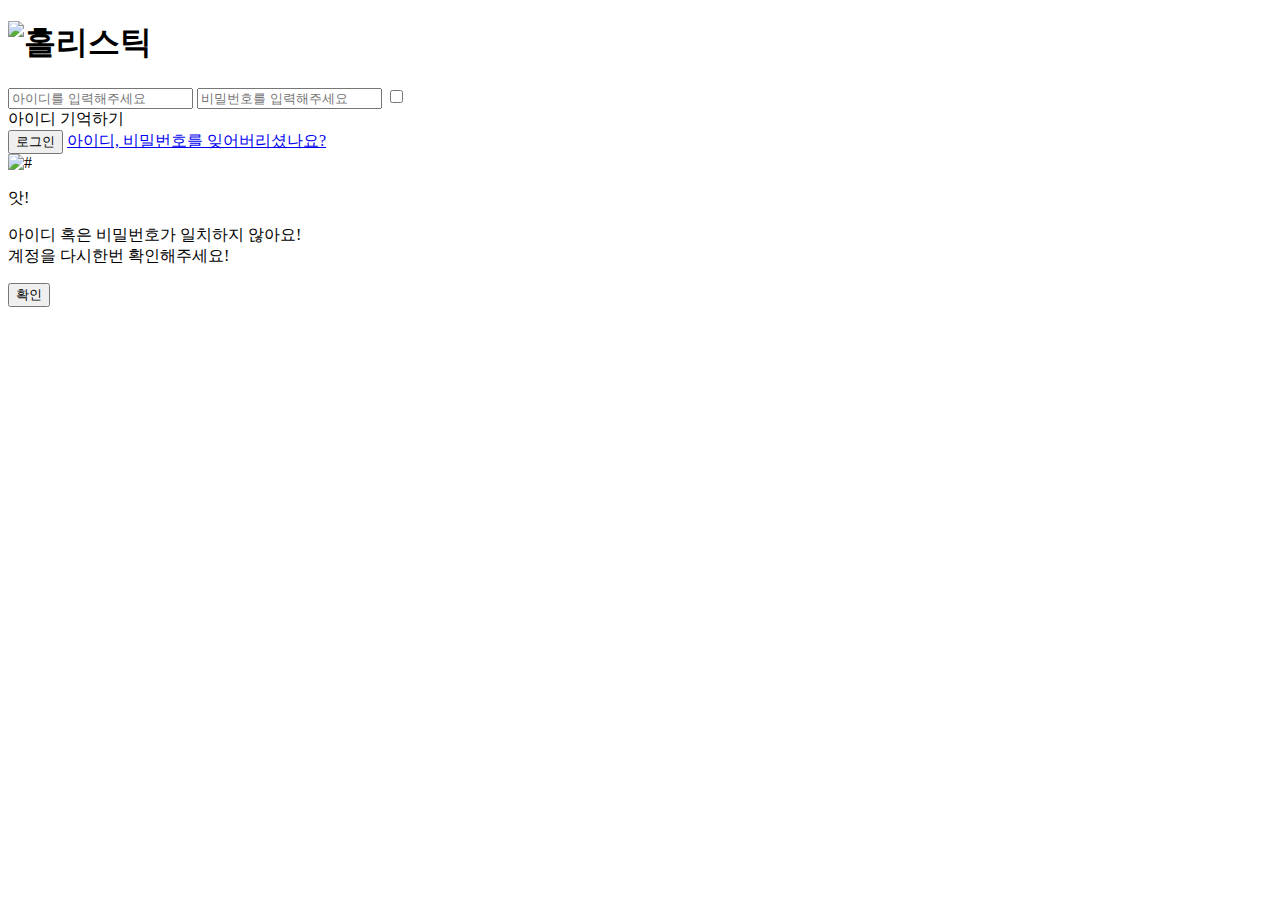
==== index.html @ 8fedc2f7 "Add files via upload" ====
<!DOCTYPE html>
<html lang="ko">

<head>
    <meta charset="UTF-8">
    <meta name="viewport" content="width=device-width, initial-scale=1.0">
    <title>홀리스틱</title>
    <script src="./resource/js/jquery-3.3.1.min.js"></script>
    <script src="./resource/js/swiper.min.js"></script>
    <script src="./resource/js/style.js"></script>
    <link rel="stylesheet" href="./resource/css/module.css">
    <link rel="stylesheet" href="./resource/css/style.css">
    <link rel="stylesheet" href="./resource/css/responsive.css">
</head>

<body>
    <div class="wrap">
        <div class="contents-wrap login">
            <div class="con">
                <h1 class="logo">
                    <img src="./resource/images/logo.png" alt="홀리스틱">
                </h1>
                <div class="login-wrap">
                    <label for="userId" class="userId icn">
                        <input type="text" id="userId" class="userId" placeholder="아이디를 입력해주세요">
                    </label>
                    <label for="userPw" class="userPw icn">
                        <input type="password" id="userPw" class="userPw" placeholder="비밀번호를 입력해주세요">
                    </label>
                    <label for="userIdSave" class="label-check">
                        <input type="checkbox" id="userIdSave">
                        <div class="checkBox"></div>
                        <span>아이디 기억하기</span>
                    </label>
                    <div class="btn-wrap longin-btn-wrap">
                        <button type="button" class="btn btn-login">로그인</button>
                        <a href="./page00.find-step01.html" class="btn no-style forget">아이디, 비밀번호를 잊어버리셨나요?</a>
                    </div>
                </div>
            </div>
        </div>
    </div>
    <div id="dimmed" class="dimmed">
        <div class="popup box">
            <div class="title">
                <img src="./resource/images/popup-error.svg" alt="#">
                <p>앗!</p>
            </div>
            <div class="inner-text">
                <p>아이디 혹은 비밀번호가 일치하지 않아요!<br>계정을 다시한번 확인해주세요!</p>
            </div>
            <div class="btn-wrap">
                <button type="button" class="btn close">확인</button>
            </div>
        </div>
    </div>
</body>

</html>
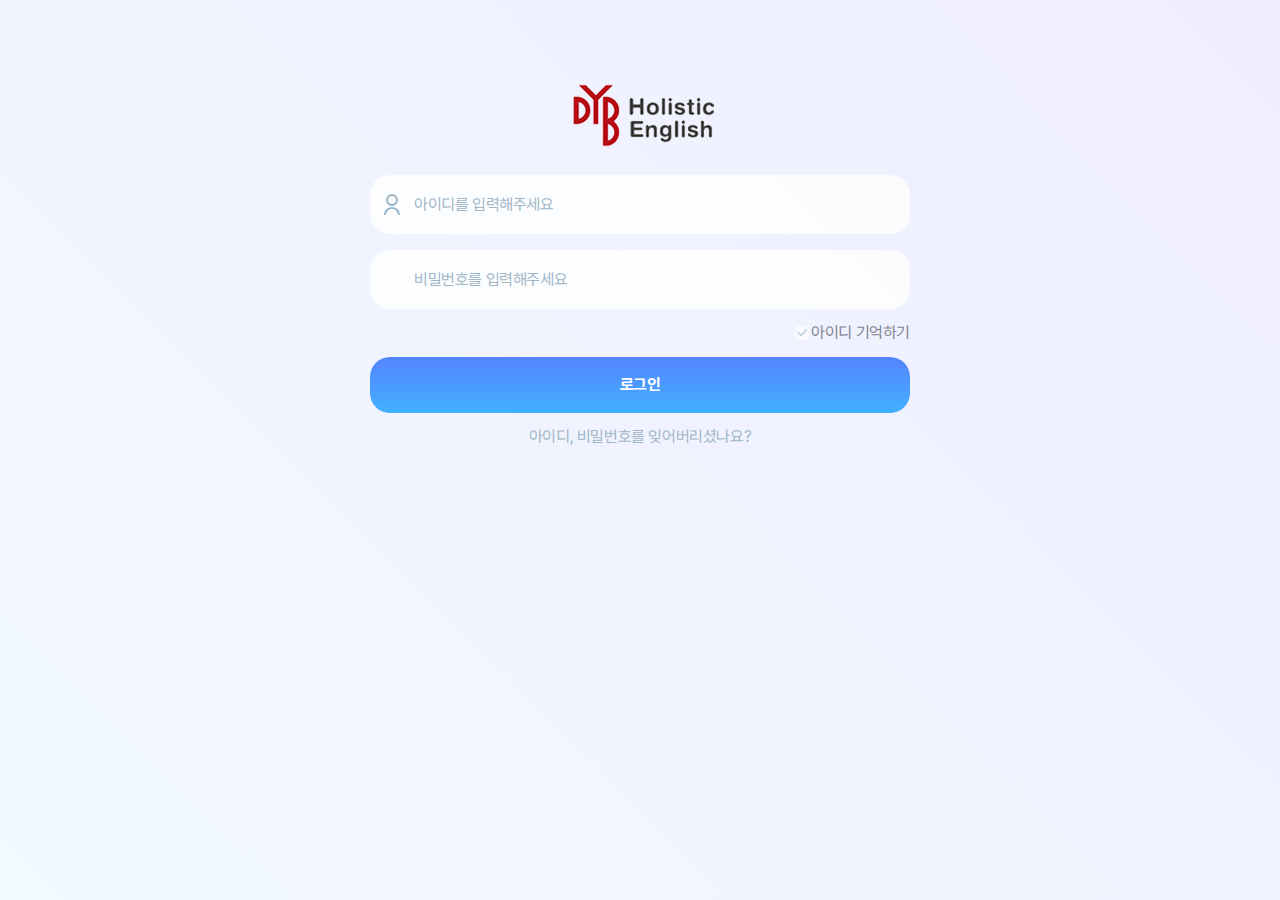
==== commit f5989fd1: "첫업로드" ====
--- a/index.html
+++ b/index.html
@@ -1,59 +1,59 @@
-<!DOCTYPE html>
-<html lang="ko">
-
-<head>
-    <meta charset="UTF-8">
-    <meta name="viewport" content="width=device-width, initial-scale=1.0">
-    <title>홀리스틱</title>
-    <script src="./resource/js/jquery-3.3.1.min.js"></script>
-    <script src="./resource/js/swiper.min.js"></script>
-    <script src="./resource/js/style.js"></script>
-    <link rel="stylesheet" href="./resource/css/module.css">
-    <link rel="stylesheet" href="./resource/css/style.css">
-    <link rel="stylesheet" href="./resource/css/responsive.css">
-</head>
-
-<body>
-    <div class="wrap">
-        <div class="contents-wrap login">
-            <div class="con">
-                <h1 class="logo">
-                    <img src="./resource/images/logo.png" alt="홀리스틱">
-                </h1>
-                <div class="login-wrap">
-                    <label for="userId" class="userId icn">
-                        <input type="text" id="userId" class="userId" placeholder="아이디를 입력해주세요">
-                    </label>
-                    <label for="userPw" class="userPw icn">
-                        <input type="password" id="userPw" class="userPw" placeholder="비밀번호를 입력해주세요">
-                    </label>
-                    <label for="userIdSave" class="label-check">
-                        <input type="checkbox" id="userIdSave">
-                        <div class="checkBox"></div>
-                        <span>아이디 기억하기</span>
-                    </label>
-                    <div class="btn-wrap longin-btn-wrap">
-                        <button type="button" class="btn btn-login">로그인</button>
-                        <a href="./page00.find-step01.html" class="btn no-style forget">아이디, 비밀번호를 잊어버리셨나요?</a>
-                    </div>
-                </div>
-            </div>
-        </div>
-    </div>
-    <div id="dimmed" class="dimmed">
-        <div class="popup box">
-            <div class="title">
-                <img src="./resource/images/popup-error.svg" alt="#">
-                <p>앗!</p>
-            </div>
-            <div class="inner-text">
-                <p>아이디 혹은 비밀번호가 일치하지 않아요!<br>계정을 다시한번 확인해주세요!</p>
-            </div>
-            <div class="btn-wrap">
-                <button type="button" class="btn close">확인</button>
-            </div>
-        </div>
-    </div>
-</body>
-
+<!DOCTYPE html>
+<html lang="ko">
+
+<head>
+    <meta charset="UTF-8">
+    <meta name="viewport" content="width=device-width, initial-scale=1.0">
+    <title>홀리스틱</title>
+    <script src="./resource/js/jquery-3.3.1.min.js"></script>
+    <script src="./resource/js/swiper.min.js"></script>
+    <script src="./resource/js/style.js"></script>
+    <link rel="stylesheet" href="./resource/css/module.css">
+    <link rel="stylesheet" href="./resource/css/style.css">
+    <link rel="stylesheet" href="./resource/css/responsive.css">
+</head>
+
+<body>
+    <div class="wrap">
+        <div class="contents-wrap login">
+            <div class="con">
+                <h1 class="logo">
+                    <img src="./resource/images/logo.png" alt="홀리스틱">
+                </h1>
+                <div class="login-wrap">
+                    <label for="userId" class="userId icn">
+                        <input type="text" id="userId" class="userId" placeholder="아이디를 입력해주세요">
+                    </label>
+                    <label for="userPw" class="userPw icn">
+                        <input type="password" id="userPw" class="userPw" placeholder="비밀번호를 입력해주세요">
+                    </label>
+                    <label for="userIdSave" class="label-check">
+                        <input type="checkbox" id="userIdSave">
+                        <div class="checkBox"></div>
+                        <span>아이디 기억하기</span>
+                    </label>
+                    <div class="btn-wrap longin-btn-wrap">
+                        <button type="button" class="btn btn-login">로그인</button>
+                        <a href="./page00.find-step01.html" class="btn no-style forget">아이디, 비밀번호를 잊어버리셨나요?</a>
+                    </div>
+                </div>
+            </div>
+        </div>
+    </div>
+    <div id="dimmed" class="dimmed">
+        <div class="popup box">
+            <div class="title">
+                <img src="./resource/images/popup-error.svg" alt="#">
+                <p>앗!</p>
+            </div>
+            <div class="inner-text">
+                <p>아이디 혹은 비밀번호가 일치하지 않아요!<br>계정을 다시한번 확인해주세요!</p>
+            </div>
+            <div class="btn-wrap">
+                <button type="button" class="btn close">확인</button>
+            </div>
+        </div>
+    </div>
+</body>
+
 </html>--- a/resource/css/module.css
+++ b/resource/css/module.css
@@ -0,0 +1,797 @@
+@font-face {
+  font-family: 'Pretendard';
+  font-weight: 900;
+  font-display: swap;
+  src: local('Pretendard Black'),
+    url(../fonts/Pretendard-Black.woff2) format('woff2'),
+    url(../fonts/Pretendard-Black.woff) format('woff');
+}
+
+@font-face {
+  font-family: 'Pretendard';
+  font-weight: 800;
+  font-display: swap;
+  src: local('Pretendard ExtraBold'),
+    url(../fonts/Pretendard-ExtraBold.woff2) format('woff2'),
+    url(../fonts/Pretendard-ExtraBold.woff) format('woff');
+}
+
+@font-face {
+  font-family: 'Pretendard';
+  font-weight: 700;
+  font-display: swap;
+  src: local('Pretendard Bold'),
+    url(../fonts/Pretendard-Bold.woff2) format('woff2'),
+    url(../fonts/Pretendard-Bold.woff) format('woff');
+}
+
+@font-face {
+  font-family: 'Pretendard';
+  font-weight: 600;
+  font-display: swap;
+  src: local('Pretendard SemiBold'),
+    url(../fonts/Pretendard-SemiBold.woff2) format('woff2'),
+    url(../fonts/Pretendard-SemiBold.woff) format('woff');
+}
+
+@font-face {
+  font-family: 'Pretendard';
+  font-weight: 500;
+  font-display: swap;
+  src: local('Pretendard Medium'),
+    url(../fonts/Pretendard-Medium.woff2) format('woff2'),
+    url(../fonts/Pretendard-Medium.woff) format('woff');
+}
+
+@font-face {
+  font-family: 'Pretendard';
+  font-weight: 400;
+  font-display: swap;
+  src: local('Pretendard Regular'),
+    url(../fonts/Pretendard-Regular.woff2) format('woff2'),
+    url(../fonts/Pretendard-Regular.woff) format('woff');
+}
+
+@font-face {
+  font-family: 'Pretendard';
+  font-weight: 300;
+  font-display: swap;
+  src: local('Pretendard Light'),
+    url(../fonts/Pretendard-Light.woff2) format('woff2'),
+    url(../fonts/Pretendard-Light.woff) format('woff');
+}
+
+@font-face {
+  font-family: 'Pretendard';
+  font-weight: 200;
+  font-display: swap;
+  src: local('Pretendard ExtraLight'),
+    url(../fonts/Pretendard-ExtraLight.woff2) format('woff2'),
+    url(../fonts/Pretendard-ExtraLight.woff) format('woff');
+}
+
+@font-face {
+  font-family: 'Pretendard';
+  font-weight: 100;
+  font-display: swap;
+  src: local('Pretendard Thin'),
+    url(../fonts/Pretendard-Thin.woff2) format('woff2'),
+    url(../fonts/Pretendard-Thin.woff) format('woff');
+}
+
+:root {
+  --color-main: #5484FF;
+  --color-main-light: #F0F4FF;
+  --color-sub: #FF76B1;
+  --color-font: #343841;
+  --color-font-title: #565573;
+  --color-font-gray: #9FB6C7;
+  --color-shadow: #D4DCEF;
+  --color-border: #f0f0f0;
+  --color-white-hold: #ffffff;
+  --color-white: #ffffff;
+  --color-listening: #0F9CFE;
+  --color-speaking: #FF793E;
+  --color-voca: #9823C9;
+  --color-white80: rgba(255, 255, 255, 0.8);
+  --color-white60: rgba(255, 255, 255, 0.6);
+  --color-white40: rgba(255, 255, 255, 0.4);
+  --color-white20: rgba(255, 255, 255, 0.2);
+  --color-white0: rgba(255, 255, 255, 0);
+  --gap: 36px;
+  --padding: 18px;
+  --radius: 20px;
+  --fontSize-sss: 1.2rem;
+  --fontSize-ss: 1.3rem;
+  --fontSize-s: 1.4rem;
+  --fontSize-r: 1.6rem;
+  --fontSize-l: 1.8rem;
+  --fontSize-xl: 2rem;
+  --fontSize-xxl: 2.4rem;
+  --duration: 0.3s;
+}
+
+* {
+  margin: 0;
+  padding: 0;
+  background-repeat: no-repeat;
+  box-sizing: border-box;
+  letter-spacing: -0.025em;
+  font-family: 'Pretendard';
+  line-height: 1;
+  -webkit-tap-highlight-color : transparent !important;
+}
+
+*::-webkit-scrollbar {
+  display: none;
+}
+
+html,
+body {
+  color: var(--color-font);
+  font-size: 10px;
+  line-height: 1;
+  letter-spacing: -0.025em;
+}
+
+ul,
+ol,
+li {
+  list-style: none;
+}
+
+img,
+video {
+  display: block;
+  object-fit: contain;
+}
+
+video {
+  display: block;
+  width: 100%;
+  height: 100%;
+  object-fit: contain;
+}
+
+a {
+  text-decoration: inherit;
+  color: inherit;
+  cursor: pointer;
+}
+
+b {
+  font-weight: 700;
+}
+
+.btn-wrap {
+  display: flex;
+  align-items: center;
+  gap: 6px;
+  width: 100%;
+  &.column{
+    flex-direction: column;
+  }
+}
+
+button,
+.btn {
+  display: flex;
+  align-items: center;
+  justify-content: center;
+  width: 100%;
+  max-width: 540px;
+  margin: 0 auto;
+  padding: 20px;
+  border-radius: 20px;
+  border: 0;
+  background: linear-gradient(var(--color-main), #42B0FF);
+  font-family: "Pretendard";
+  font-weight: 700;
+  font-size: 1.6rem;
+  text-align: center;
+  color: var(--color-white);
+  line-height: 1;
+  cursor: pointer;
+
+  &.icn-only {
+    flex-shrink: 0;
+    width: 32px;
+    height: 32px;
+    margin: 0;
+    padding: 0;
+    background: inherit;
+    border-radius: 0;
+  }
+
+  &.no-style {
+    display: block;
+    padding: 0;
+    border-radius: 0;
+    background: none;
+    color: var(--color-font);
+    font-weight: 400;
+    text-align: left;
+  }
+}
+
+label {
+  position: relative;
+  display: flex;
+  align-items: center;
+  width: 100%;
+  border-radius: var(--radius);
+  background-color: var(--color-white80);
+  color: var(--color-font);
+  cursor: pointer;
+  transition: var(--duration);
+
+  &.icn input{
+    padding-left: 44px;
+    &:focus{
+      text-indent: 8px;
+    }
+  }
+
+  &:has(input:focus){
+    background-color: var(--color-white);
+    box-shadow: 0px 2px 6px var(--color-shadow);
+  }
+
+  &.icn{
+    gap: 0;
+  }
+  & .btn.no-style{
+    flex-shrink: 0;
+    width: auto;
+    height: 100%;
+    padding: 12px;
+  }
+}
+
+input,
+select,
+textarea {
+  appearance: none;
+  -webkit-appearance: none;
+  border: none;
+  outline: 0;
+  resize: none;
+  width: 100%;
+  padding: 20px;
+  padding-right: 0;
+  transition: var(--duration);
+  background: none;
+  font-size: 1.6rem;
+  line-height: 1;
+  background-position: center left;
+  background-size: 44px;
+  background-repeat: no-repeat;
+
+  &::placeholder {
+    color: var(--color-font-gray);
+  }
+
+  &:where([type="checkbox"], [type="radio"]){
+    display: none;
+  }
+}
+
+input.userId{
+  background-image: url(../images/icn_loginUser.svg);
+  &:Where(:not(:placeholder-shown), :focus){
+    background-image: url(../images/icn_loginUser_focus.svg);
+  }
+}
+
+input.userPw{
+  background-image: url(../images/icn_loginPw.svg);
+  &:where(:not(:placeholder-shown), :focus){
+    background-image: url(../images/icn_loginPw_focus.svg);
+  }
+}
+
+input.phoneNum+.btn.no-style{
+  color: var(--color-main);
+  font-weight: 600;
+}
+
+input.phoneNum+p{
+  padding: 12px;
+  color: var(--color-sub);
+}
+
+label input+.icn-only:has(.eyes){
+  position: relative;
+  margin-right: 20px;
+}
+
+label input+.icn-only .eyes{
+  position: absolute;
+  transform: rotate(180deg);
+  width: 12px;
+  height: 12px;
+  border-radius: 100px;
+  border: 2px solid var(--color-font-title);
+  transition: var(--duration);
+  opacity: 0.5;
+}
+
+label input+.icn-only.act .eyes{
+  transform: rotate(0deg);
+  opacity: 1;
+}
+
+label input+.icn-only .eyes:first-child{
+  top: 5px;
+  left: 5px;
+}
+
+label input+.icn-only .eyes:last-child{
+  bottom: 5px;
+  right: 5px;
+}
+
+label input+.icn-only .eyes span{
+  position: absolute;
+  transform: translateY(-50%);
+  top: 50%;
+  left: -2px;
+  display: block;
+  width: 6px;
+  height: 6px;
+  border-radius: 100px;
+  background-color: var(--color-font-title);
+}
+
+/* checkbox */
+label.label-check {
+  display: flex;
+  align-self: center;
+  justify-content: center;
+  gap: 2px;
+  width: auto;
+  font-weight: 400;
+  line-height: 1.4;
+  background: none;
+  opacity: 0.6;
+}
+
+label.label-check .checkBox {
+  flex-shrink: 0;
+  align-self: center;
+  justify-content: center;
+  width: 14px;
+  height: 14px;
+  border-radius: 2px;
+  background-image: url(../images/icn-check.svg);
+  background-repeat: no-repeat;
+  background-size: 100%;
+  background-color: var(--color-white);
+  background-position: center;
+  transition: var(--duration);
+}
+
+label.label-tag {
+  padding: 8px 14px;
+  border-radius: 100px;
+  border: 1px solid var(--color-border);
+  background-color: var(--color-white);
+
+  &:has(input[type="checkbox"]:checked) {
+    background-color: var(--color-main);
+    border: 1px solid var(--color-main);
+  }
+
+  &:has(input[type="checkbox"]:checked) span {
+    color: var(--color-white-hold);
+  }
+}
+
+/** checkbox checked **/
+label.label-check:has(input[type="checkbox"]:checked){
+  opacity: 1;
+}
+
+label.label-check input[type="checkbox"]:checked+.checkBox {
+  background-color: var(--color-main);
+  background-image: url(../images/icn-check+act.svg);
+}
+/** checkbox checked end **/
+
+/* checkbox end */
+
+/* input alert */
+.input-wrap .alert{
+  margin-bottom: calc(var(--gap) / 2);
+  padding: 2px 20px;
+  color: #FF6E5A;
+  opacity: 0;
+  &.act{
+    opacity: 1;
+  }
+}
+/* input alert end */
+
+/* select */
+.select {
+  position: relative;
+}
+
+.select .select-value {
+  display: flex;
+  align-items: center;
+  justify-content: space-between;
+  padding: 12px;
+  border: 1px solid var(--color-border);
+  border-radius: 10px;
+
+  & i {
+    color: var(--color-gray);
+  }
+}
+
+.select>.btn-arrow {
+  width: 100%;
+  padding: 12px;
+  border: 1px solid var(--color-border);
+  justify-content: space-between;
+  background: var(--color-white);
+  box-shadow: none;
+
+  &.act {
+    background: var(--color-white);
+    border: 1px solid var(--color-border);
+    border-bottom: 1px solid transparent;
+    border-bottom-left-radius: 0;
+    border-bottom-right-radius: 0;
+  }
+}
+
+.select-option .select-option {
+  position: absolute;
+}
+
+.select-option {
+  position: absolute;
+  min-width: 100%;
+  height: 0;
+  border: 1px solid var(--color-border);
+  border-top: 1px solid transparent;
+  border-radius: 10px;
+  border-top-left-radius: 0;
+  border-top-right-radius: 0;
+  background-color: var(--color-white05);
+  backdrop-filter: blur(10px);
+  overflow: hidden;
+}
+
+.select-option label.label-select {
+  display: block;
+  padding: 10px 12px;
+
+  &:hover {
+    background-color: var(--color-white40);
+  }
+}
+
+/* select end */
+
+/* option open btn */
+.btn-arrow {
+  padding: 14px 20px;
+  background: linear-gradient(var(--color-white)0%, var(--color-white40)80%);
+  color: var(--color-font-gray);
+  box-shadow: 0px 4px 4px var(--color-shadow);
+  border: 1px solid transparent;
+
+  & i {
+    font-size: 2rem;
+  }
+
+  &.act {
+    background: var(--color-shadow-inner);
+    border: 1px solid var(--color-main);
+  }
+
+  &.act i {
+    transform: rotate(180deg);
+  }
+}
+
+/* option open btn end */
+i {
+  font-size: 28px;
+  line-height: 1;
+}
+
+.wrap {
+  position: relative;
+  min-height: 100dvh;
+  background: linear-gradient(45deg, #F2F9FF, #EFEEFF);
+  font-size: var(--fontSize-r);
+}
+
+.con {
+  max-width: 1280px;
+  width: 100%;
+  margin: 0 auto;
+  margin-bottom: var(--gap);
+  padding: 0px 16px;
+  &:last-child{
+    margin-bottom: 0;
+  }
+}
+
+.box {
+  padding: var(--padding);
+  border-radius: var(--radius);
+}
+
+.fill {
+  height: 100%;
+}
+
+.flex {
+  display: flex;
+  align-items: center;
+  gap: calc(var(--gap) / 2);
+  width: 100%;
+}
+
+.title {
+  justify-content: space-between;
+  margin-bottom: 12px;
+  font-size: var(--fontSize-l);
+  font-weight: 700;
+
+  & p {
+    color: var(--color-font-title);
+  }
+
+  & .no-style {
+    width: auto;
+    margin: 0;
+    font-size: var(--fontSize-s);
+    color: var(--color-font-gray);
+  }
+}
+
+.oneLine {
+  display: -webkit-box;
+  -webkit-box-orient: vertical;
+  -webkit-line-clamp: 1;
+  overflow: hidden;
+}
+
+.switch {
+  width: auto;
+  gap: 6px;
+  white-space: pre;
+  font-size: 1.4rem;
+}
+
+.switch label {
+  position: relative;
+  width: 38px;
+  height: 20px;
+  border-radius: 100px;
+  background-color: var(--color-gray2);
+}
+
+.switch label .ball {
+  position: absolute;
+  transform: translateY(-50%);
+  top: 50%;
+  left: 4px;
+  display: block;
+  width: 12px;
+  height: 12px;
+  border-radius: 100px;
+  background-color: var(--color-white);
+}
+
+.switch label input:checked+.ball {
+  left: calc(100% - 16px);
+}
+
+/* ********** */
+
+/* tab in tab */
+.tab-in-tab ul{
+  gap: 0;
+  margin-bottom: calc(var(--gap) / 2);
+}
+
+.tab-in-tab ul li{
+  width: 100%;
+}
+
+.tab-in-tab ul li .btn{
+  width: 100%;
+  padding: var(--padding);
+  color: var(--color-font);
+  font-size: var(--fontSize-l);
+  font-weight: 700;
+  text-align: center;
+}
+
+.tab-in-tab ul li.act .btn{
+  color: var(--color-main);
+}
+
+/** tab contents **/
+.tab-contents>div{
+  display: none;
+  &.act{
+    display: block;
+  }
+}
+/** tab contents **/
+/* tab in tab end */
+
+/* point */
+.point{
+  display: flex;
+  align-items: center;
+  gap: 2px;
+  font-size: var(--fontSize-s);
+  color: var(--color-font-gray);
+}
+/* point end */
+
+/* table */
+table {
+  width: 100%;
+  border-collapse: collapse;
+  border-spacing: 0;
+  text-align: center;
+}
+
+table th {
+  padding: 10px;
+  border-top: 2px solid var(--color-main);
+  border-bottom: 1px solid var(--color-border);
+  background-color: #F1F1F6;
+}
+
+table td {
+  padding: 14px;
+  border-bottom: 1px solid var(--color-border);
+}
+/* table end */
+
+/* popup animation */
+.dimmed{
+  position: fixed;
+  top: 0;
+  left: 0;
+  width: 100dvw;
+  height: 100dvh;
+  background: rgba(84,132,255,0.2);
+  z-index: 100;
+  backdrop-filter: blur(10px);
+  -webkit-backdrop-filter: blur(10px);
+  display: none;
+  opacity: 0;
+  &.act{
+    display: block;
+    animation: fadeIn;
+    animation-duration: var(--duration);
+    animation-fill-mode: forwards;
+    animation-timing-function: ease-in-out;
+  }
+}
+
+.popup{
+  position: absolute;
+  transform: translate(-50%,-50%);
+  top: 50%;
+  left: 50%;
+  width: calc(100% - 32px);
+  max-width: 540px;
+  padding: var(--padding);
+  background-color: var(--color-white);
+  border-radius: var(--radius);
+  display: none;
+  opacity: 0;
+  &.act{
+    display: block;
+    opacity: 1;
+  }
+  &.act.ani{
+    animation: popup;
+    animation-duration: var(--duration);
+    animation-fill-mode: forwards;
+    animation-timing-function: ease-in-out;
+  }
+}
+
+.pop-thumb{
+  width: 64px;
+  height: 64px;
+  & img{
+    width: 100%;
+    height: 100%;
+  }
+}
+
+.popup.m-menu{
+  width: 100%;
+  height: 100dvh;
+  padding: 0;
+  border-radius: 0;
+  background: linear-gradient(rgba(255,255,255,0.9),rgba(255,255,255,0.7));
+}
+
+.popup.m-menu .top{
+  justify-content: flex-start;
+}
+
+.popup.m-menu .user-data{
+  width: 100%;
+  gap: 8px;
+  margin-bottom: 16px;
+}
+
+.popup.m-menu .user-data .box{
+  display: flex;
+  flex-direction: column;
+  gap: calc(var(--gap) / 2);
+  width: 100%;
+  background-color: var(--color-white);
+  font-size: var(--fontSize-s);
+  &.blue-box{
+    background: linear-gradient(var(--color-main),#42B0FF);
+    color: var(--color-white-hold);
+  }
+}
+
+.popup.m-menu .user-data .box > *:last-child{
+  margin-left: auto;
+}
+
+.popup.m-menu .user-data .box .big{
+  display: flex;
+  align-items: center;
+  font-size: var(--fontSize-l);
+  font-weight: 700;
+  & img{
+    width: 18px;
+    height: 18px;
+  }
+}
+
+@keyframes fadeIn {
+  0%{
+    display: block;
+    opacity: 0;
+  }
+  100%{
+    opacity: 1;
+  }
+}
+
+@keyframes popup {
+  0%{
+    display: block;
+    opacity: 0;
+    top: 55%;
+    transform: translate(-50%, -50%) scale(0.95);
+  }
+
+  60%{
+    transform: translate(-50%,-50%) scale(1.05);
+    top: 52%;
+  }
+
+  100%{
+    top: 50%;
+    transform: translate(-50%, -50%) scale(1);
+    opacity: 1;
+  }
+}
+
+.popup .top{
+  padding: 8px 16px;
+}
+/* popup animation end */--- a/resource/css/style.css
+++ b/resource/css/style.css
@@ -0,0 +1,385 @@
+header{
+    margin-bottom: 16px;
+}
+
+header .con{
+    justify-content: space-between;
+    margin-bottom: 0;
+    padding: 8px 16px;
+}
+
+header .con .util{
+    gap: 6px;
+    width: auto;
+    margin-left: auto;
+}
+
+header .btn{
+    margin: 0;
+}
+
+/* ********** */
+div:has(ul.assignment-wrap){
+    overflow-x: auto;
+}
+
+ul.assignment-wrap{
+    gap: 8px;
+    padding: 8px;
+}
+
+ul.assignment-wrap li{
+    max-width: 200px;
+    width: 100%;
+}
+
+ul.assignment-wrap li .box{
+    display: block;
+    width: 100%;
+    border-radius: var(--radius);
+    background: linear-gradient(var(--color-white60),var(--color-white0));
+    box-shadow: 4px 4px 6px var(--color-shadow);
+    color: var(--color-font);
+    font-weight: 400;
+    text-align: left;
+}
+
+ul.assignment-wrap li .box .flex{
+    justify-content: space-between;
+    font-size: var(--fontSize-r);
+}
+
+ul.assignment-wrap li .box .title{
+    margin-bottom: 24px;
+    font-size: var(--fontSize-r);
+}
+
+ul.assignment-wrap li.listening .flex>p{
+    color: var(--color-listening);
+}
+
+ul.assignment-wrap li.speaking .flex>p{
+    color: var(--color-speaking);
+}
+
+ul.assignment-wrap li.voca .flex>p{
+    color: var(--color-voca);
+}
+
+ul.assignment-wrap li .box .duration{
+    font-size: var(--fontSize-s);
+    color: var(--color-font-gray);
+}
+/* ********** */
+
+/* login */
+.login:not(.find) .con:first-child{
+    padding-top: 84px;
+}
+
+.login h1.logo img{
+    margin: 0 auto;
+    padding-bottom: 28px;
+}
+
+.login .login-wrap{
+    display: flex;
+    flex-direction: column;
+    gap: 16px;
+    width: 100%;
+    max-width: 540px;
+    margin: 0 auto;
+}
+
+.login .login-wrap .label-check{
+    margin-left: auto;
+}
+
+.login .login-wrap .longin-btn-wrap{
+    flex-direction: column;
+}
+
+.login .login-wrap .longin-btn-wrap .btn{
+    width: 100%;
+    margin: 0 auto;
+    &.no-style{
+        padding: 10px;
+        color: var(--color-font-gray);
+        text-align: center;
+    }
+}
+
+.login.find .btn-wrap:first-child{
+    padding: 8px 0;
+    margin-bottom: 36px;
+}
+
+.login.find .btn-wrap .back{
+    margin: 0;
+    margin-right: auto;
+}
+
+.login.find .caption{
+    margin-bottom: calc(var(--gap) / 2);
+    font-size: var(--fontSize-s);
+    line-height: 1.6;
+}
+
+.login.find .find-box{
+    display: flex;
+    flex-direction: column;
+    align-items: center;
+    gap: 8px;
+    background-color: var(--color-white);
+    margin-bottom: calc(var(--gap)/2);
+}
+
+.login.find .find-box .pop-thumb{
+    position: relative;
+}
+
+.login.find .find-box .copy{
+    display: flex;
+    align-items: center;
+    gap: 2px;
+    font-weight: 700;
+}
+
+.login.find .btn-wrap.column .no-style{
+    padding: 10px;
+    text-align: center;
+    color: var(--color-font-gray);
+}
+
+.login.find .copy-alert{
+    position: fixed;
+    transform: translateX(-50%);
+    bottom: -10px;
+    left: 50%;
+    width: calc(100% - 32px);
+    padding: var(--padding);
+    border-radius: var(--radius);
+    background-color: rgba(0,0,0,0.6);
+    text-align: center;
+    color: var(--color-white-hold);
+    opacity: 0;
+    transition: var(--duration);
+    &.act{
+        bottom: 16px;
+        opacity: 1;
+        transition: var(--duration);
+    }
+}
+
+.pop-thumb img{
+    position: absolute;
+    top: 0;
+    left: 0;
+    z-index: 1;
+    &:last-child{
+        top: 30px;
+        left: inherit;
+        right: 10px;
+        width: 30px;
+        height: 30px;
+        z-index: 0;
+        animation: popThumbImg;
+        animation-duration: calc(var(--duration) * 2);
+        animation-fill-mode: forwards;
+        animation-timing-function: ease-in-out;
+    }
+}
+
+@keyframes popThumbImg{
+    0%{
+        top: 30px;
+        transform: rotate(30deg);
+    }
+
+    60%{
+        top: 0px;
+        transform: rotate(5deg);
+    }
+
+    100%{
+        top: 5px;
+        transform: rotate(0deg);
+    }
+}
+/* login end */
+
+/* main */
+.contents-wrap.main .top{
+    margin-bottom: var(--gap);
+    color: var(--font-title);
+}
+
+.contents-wrap.main .top .class-name{
+    margin-bottom: 2px;
+    font-size: var(--fontSize-ss);
+    text-align: right;
+}
+
+.contents-wrap.main .top .box{
+    position: relative;
+    background: linear-gradient(var(--color-main) , #7653F4);
+    color: var(--color-white-hold);
+    font-size: var(--fontSize-s);
+    z-index: 1;
+    &::before{
+        content: "";
+        position: absolute;
+        top: 0;
+        left: 0;
+        width: 100%;
+        height: 100%;
+        background-image: url(../images/main-top-bg.svg);
+    }
+    &::after{
+        content: "";
+        position: absolute;
+        bottom: 0;
+        right: 10px;
+        width: 100px;
+        height: 80px;
+        background-image: url(../images/main-top-chara.png);
+        background-size: 100%;
+    }
+}
+
+.contents-wrap.main .top .box .user-name{
+    margin-bottom: 36px;
+    & b{
+        font-size: var(--fontSize-l);
+    }
+}
+
+.contents-wrap.main .top .box .flex{
+    gap: 8px;
+}
+
+.contents-wrap.main .list-wrap ul li:not(:last-child){
+    margin-bottom: calc(var(--gap) / 2);
+}
+
+.contents-wrap.main .list-wrap ul li .btn{
+    display: flex;
+    align-items: flex-start;
+    justify-content: flex-start;
+    gap: 2px;
+}
+
+.contents-wrap.main .list-wrap ul li .btn img{
+    flex-shrink: 0;
+    width: 18px;
+    height: 18px;
+}
+
+.contents-wrap.main .list-wrap ul li .btn .title{
+    margin-bottom: 4px;
+    font-size: var(--fontSize-r);
+    font-weight: 600;
+}
+
+.contents-wrap.main .list-wrap ul li .btn .time{
+    font-size: var(--fontSize-ss);
+    color: var(--color-font-gray);
+}
+
+.contents-wrap.main .tab-in-tab{
+    width: auto;
+}
+
+.contents-wrap.main .tab-in-tab ul{
+    margin: 0;
+    gap: 14px;
+}
+
+.contents-wrap.main .tab-in-tab li button{
+    width: auto;
+    padding: 0;
+    padding-bottom: 2px;
+    border-bottom: 2px solid transparent;
+    white-space: pre;
+    font-size: var(--fontSize-r);
+    font-weight: 400;
+}
+
+.contents-wrap.main .tab-in-tab li.act button{
+    border-bottom: 2px solid var(--color-sub);
+    color: var(--color-sub);
+    font-weight: 600;
+}
+
+.contents-wrap.main .rank ul li{
+    border-radius: calc(var(--radius) / 2);
+    padding: 14px;
+    margin-bottom: 4px;
+    background-color: var(--color-main-light);
+    &.its-me{
+        background: linear-gradient(rgba(204,211,255,0.8),rgba(204,211,255,0.4));
+    }
+    &.its-me .point{
+        color: var(--color-font);
+    }
+    &:nth-child(n+4){
+        padding: 6px 14px;
+        background-color: inherit;
+        border-bottom: 1px solid var(--color-border);
+    }
+    &:last-child{
+        margin-bottom: 0;
+        border-bottom: none;
+    }
+}
+
+.contents-wrap.main .rank ul li .name{
+    gap: 4px;
+    font-size: var(--fontSize-s);
+}
+
+.contents-wrap.main .rank ul li .num{
+    display: flex;
+    align-items: center;
+    justify-content: center;
+    width: 18px;
+    height: 18px;
+    border-radius: 100px;
+    background-color: var(--color-white);
+    color: var(--color-font);
+    font-size: var(--fontSize-sss);
+} 
+/* main end */
+
+/* popup */
+.popup.box{
+    display: flex;
+    flex-direction: column;
+    gap: 24px;
+}
+
+.popup .title{
+    display: flex;
+    flex-direction: column;
+    gap: 4px;
+    align-items: center;
+    font-size: var(--fontSize-l);
+    font-weight: 800;
+    text-align: center;
+}
+
+.popup .title img{
+    width: 64px;
+    height: 64px;
+}
+
+.popup .inner-text p{
+    font-size: var(--fontSize-r);
+    line-height: 1.6;
+    text-align: center;
+}
+
+.popup .btn-wrap:last-child .btn{
+    border-radius: 14px;
+}
+/* popup end */